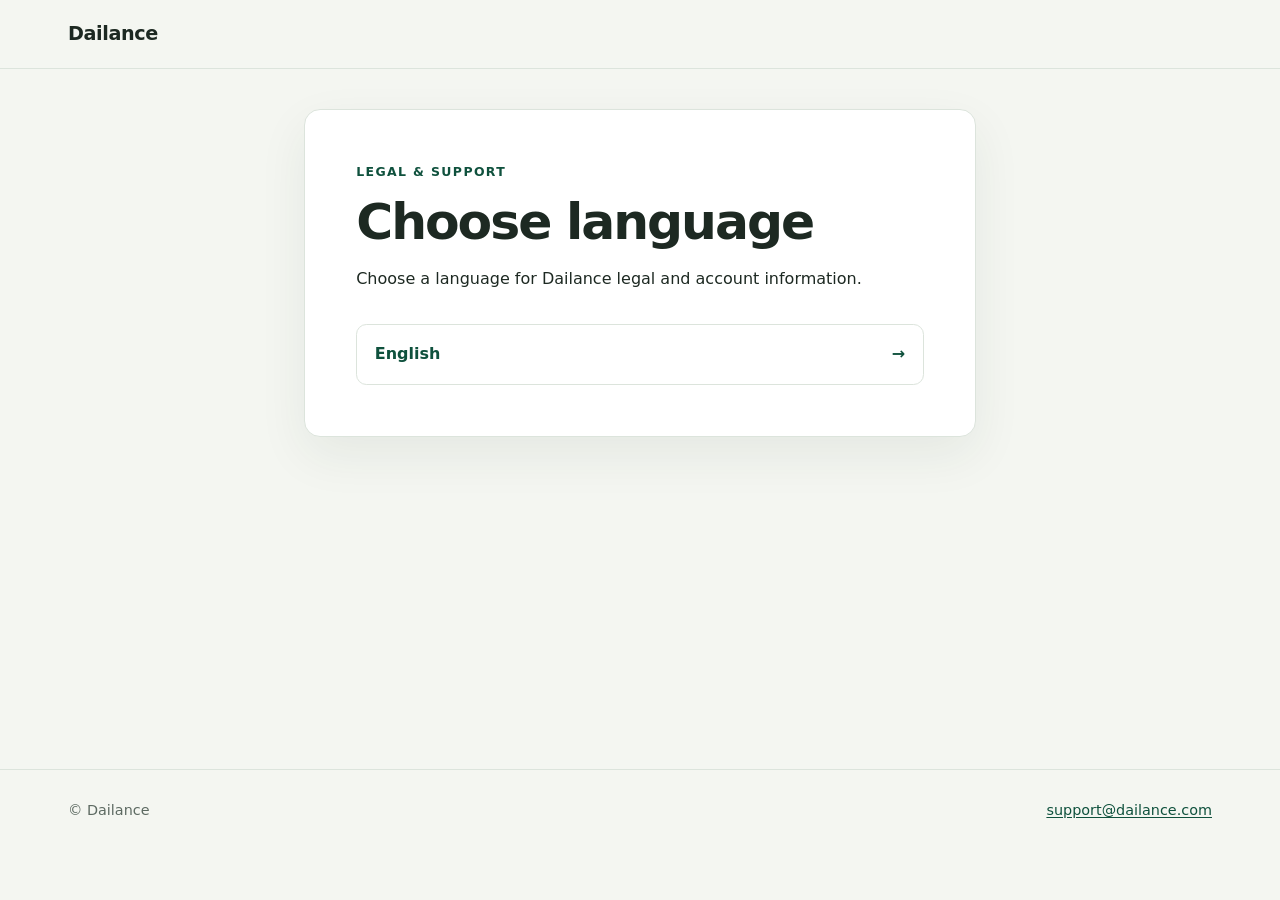
==== index.html @ d52d4323 "feat: add Dailance legal site" ====
<!doctype html>
<html lang="en">
<head>
  <meta charset="utf-8">
  <meta name="viewport" content="width=device-width, initial-scale=1">
  <meta name="description" content="Choose a language for Dailance legal and account information.">
  <link rel="canonical" href="https://legal.dailance.com/">
  <link rel="stylesheet" href="/assets/styles.css">
  <title>Choose language — Dailance</title>
</head>
<body>
  <a class="skip-link" href="#main-content">Skip to content</a>
  <header class="site-header">
    <div class="site-shell header-inner">
      <a class="brand" href="/" aria-label="Dailance legal home">Dailance</a>
    </div>
  </header>
  <main id="main-content" class="site-shell">
    <section class="content-card content-card--compact" aria-labelledby="page-title">
      <p class="eyebrow">Legal &amp; support</p>
      <h1 id="page-title">Choose language</h1>
      <p>Choose a language for Dailance legal and account information.</p>
      <ul class="link-list" aria-label="Available languages">
        <li><a href="/en/" lang="en" hreflang="en">English</a></li>
      </ul>
    </section>
  </main>
  <footer class="site-footer">
    <div class="site-shell footer-inner">
      <p>© Dailance</p>
      <p><a href="mailto:support@dailance.com">support@dailance.com</a></p>
    </div>
  </footer>
</body>
</html>
---- assets/styles.css ----
:root {
  color-scheme: light;
  --background: #f4f6f1;
  --surface: #ffffff;
  --text: #1d2922;
  --muted: #5d6a62;
  --accent: #176b52;
  --accent-dark: #0f513d;
  --border: #dce4dc;
  --notice-background: #fff8e7;
  --notice-border: #d49b2a;
  --shadow: 0 18px 50px rgba(28, 52, 40, 0.07);
  font-family: system-ui, -apple-system, BlinkMacSystemFont, "Segoe UI", sans-serif;
  font-synthesis: none;
  line-height: 1.65;
}

* {
  box-sizing: border-box;
}

html {
  background: var(--background);
  color: var(--text);
  scroll-behavior: smooth;
}

body {
  margin: 0;
  overflow-wrap: break-word;
}

a {
  color: var(--accent-dark);
  text-decoration-thickness: 0.08em;
  text-underline-offset: 0.16em;
}

a:hover {
  color: var(--accent);
}

a:focus-visible {
  border-radius: 0.2rem;
  outline: 3px solid rgba(23, 107, 82, 0.35);
  outline-offset: 3px;
}

.skip-link {
  background: var(--text);
  border-radius: 0 0 0.35rem 0;
  color: #ffffff;
  left: 0;
  padding: 0.65rem 1rem;
  position: fixed;
  top: 0;
  transform: translateY(-120%);
  transition: transform 0.1s ease;
  z-index: 10;
}

.skip-link:focus {
  transform: translateY(0);
}

.site-shell {
  margin: 0 auto;
  max-width: 74rem;
  padding: 0 1.25rem;
}

.site-header {
  border-bottom: 1px solid var(--border);
  padding: 1.15rem 0;
}

.header-inner {
  align-items: center;
  display: flex;
  flex-wrap: wrap;
  gap: 1rem;
  justify-content: space-between;
}

.brand {
  color: var(--text);
  font-size: 1.2rem;
  font-weight: 720;
  letter-spacing: -0.02em;
  text-decoration: none;
}

.language-indicator {
  color: var(--muted);
  font-size: 0.9rem;
  margin: 0;
}

main {
  min-height: calc(100vh - 15rem);
}

.content-card {
  background: var(--surface);
  border: 1px solid var(--border);
  border-radius: 1rem;
  box-shadow: var(--shadow);
  margin: 2.5rem auto;
  max-width: 50rem;
  padding: clamp(1.4rem, 4vw, 3.75rem);
}

.content-card--compact {
  max-width: 42rem;
}

.eyebrow {
  color: var(--accent-dark);
  font-size: 0.78rem;
  font-weight: 700;
  letter-spacing: 0.11em;
  margin: 0 0 0.5rem;
  text-transform: uppercase;
}

h1,
h2 {
  color: var(--text);
  line-height: 1.25;
  text-wrap: balance;
}

h1 {
  font-size: clamp(2rem, 7vw, 3.15rem);
  letter-spacing: -0.04em;
  margin: 0;
}

h2 {
  font-size: 1.3rem;
  letter-spacing: -0.015em;
  margin: 2.6rem 0 0.7rem;
}

p,
li {
  max-width: 70ch;
}

p {
  margin: 0.8rem 0;
}

ul,
ol {
  padding-left: 1.45rem;
}

li + li {
  margin-top: 0.55rem;
}

.page-meta {
  border-bottom: 1px solid var(--border);
  color: var(--muted);
  margin: 1rem 0 2rem;
  padding-bottom: 1.4rem;
}

.page-meta p {
  margin: 0.15rem 0;
}

.review-notice {
  background: var(--notice-background);
  border-left: 4px solid var(--notice-border);
  border-radius: 0.4rem;
  color: #4f3a12;
  margin: 1.5rem 0 2rem;
  padding: 0.9rem 1rem;
}

.review-notice strong {
  display: block;
  margin-bottom: 0.2rem;
}

.placeholder {
  background: var(--notice-background);
  border: 1px solid var(--notice-border);
  border-radius: 0.25rem;
  color: #4f3a12;
  font-weight: 700;
  overflow-wrap: anywhere;
  padding: 0.1rem 0.3rem;
}

.link-list {
  display: grid;
  gap: 0.8rem;
  list-style: none;
  margin: 2rem 0 0;
  padding: 0;
}

.link-list a {
  align-items: center;
  border: 1px solid var(--border);
  border-radius: 0.65rem;
  display: flex;
  font-weight: 650;
  justify-content: space-between;
  padding: 1rem 1.1rem;
  text-decoration: none;
}

.link-list a::after {
  content: "→";
}

.link-list a:hover {
  background: var(--background);
  border-color: #b7c8bc;
}

.support-box {
  border-top: 1px solid var(--border);
  margin-top: 2.75rem;
  padding-top: 1.35rem;
}

.site-footer {
  border-top: 1px solid var(--border);
  color: var(--muted);
  font-size: 0.9rem;
  padding: 1.8rem 0 2.5rem;
}

.footer-inner {
  display: flex;
  flex-wrap: wrap;
  gap: 0.8rem 1.4rem;
  justify-content: space-between;
}

.footer-nav {
  display: flex;
  flex-wrap: wrap;
  gap: 0.6rem 1.2rem;
}

.footer-nav a[aria-current="page"] {
  color: var(--text);
  font-weight: 700;
  text-decoration: none;
}

.footer-inner p {
  margin: 0;
}

@media (max-width: 36rem) {
  .site-shell {
    padding: 0 0.9rem;
  }

  .content-card {
    border-left: 0;
    border-radius: 0;
    border-right: 0;
    margin: 1.2rem -0.9rem;
    padding: 1.4rem 1.15rem 2rem;
  }

  .footer-inner {
    display: block;
  }

  .footer-nav {
    margin-top: 0.8rem;
  }
}

@media (prefers-reduced-motion: reduce) {
  html {
    scroll-behavior: auto;
  }

  .skip-link {
    transition: none;
  }
}
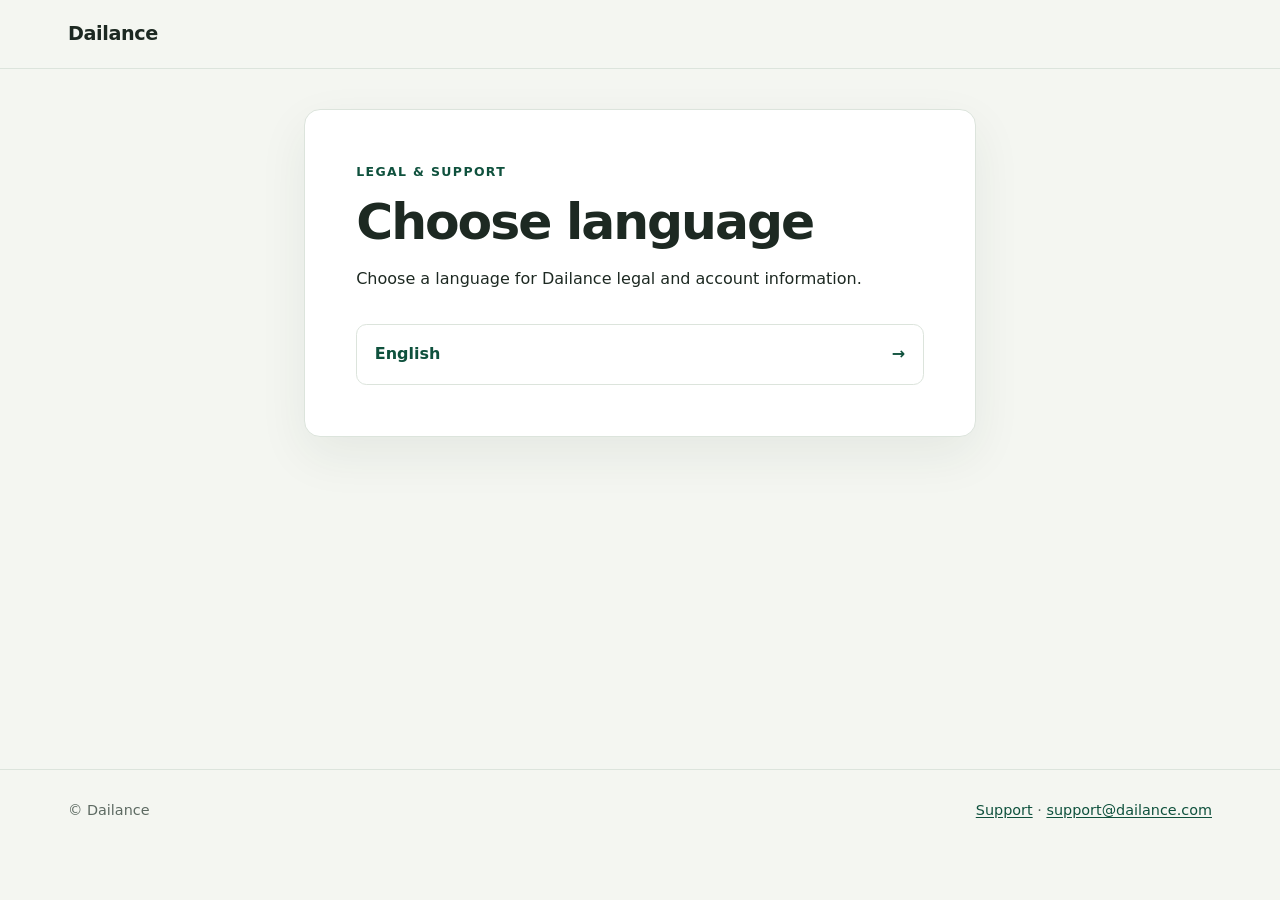
==== commit 775a8e26: "docs: finalize deletion and retention disclosures" ====
--- a/index.html
+++ b/index.html
@@ -28,7 +28,7 @@
   <footer class="site-footer">
     <div class="site-shell footer-inner">
       <p>© Dailance</p>
-      <p><a href="mailto:support@dailance.com">support@dailance.com</a></p>
+      <p><a href="/en/support/">Support</a> · <a href="mailto:support@dailance.com">support@dailance.com</a></p>
     </div>
   </footer>
 </body>
--- a/assets/styles.css
+++ b/assets/styles.css
@@ -42,7 +42,7 @@
 
 a:focus-visible {
   border-radius: 0.2rem;
-  outline: 3px solid rgba(23, 107, 82, 0.35);
+  outline: 3px solid var(--accent);
   outline-offset: 3px;
 }
 
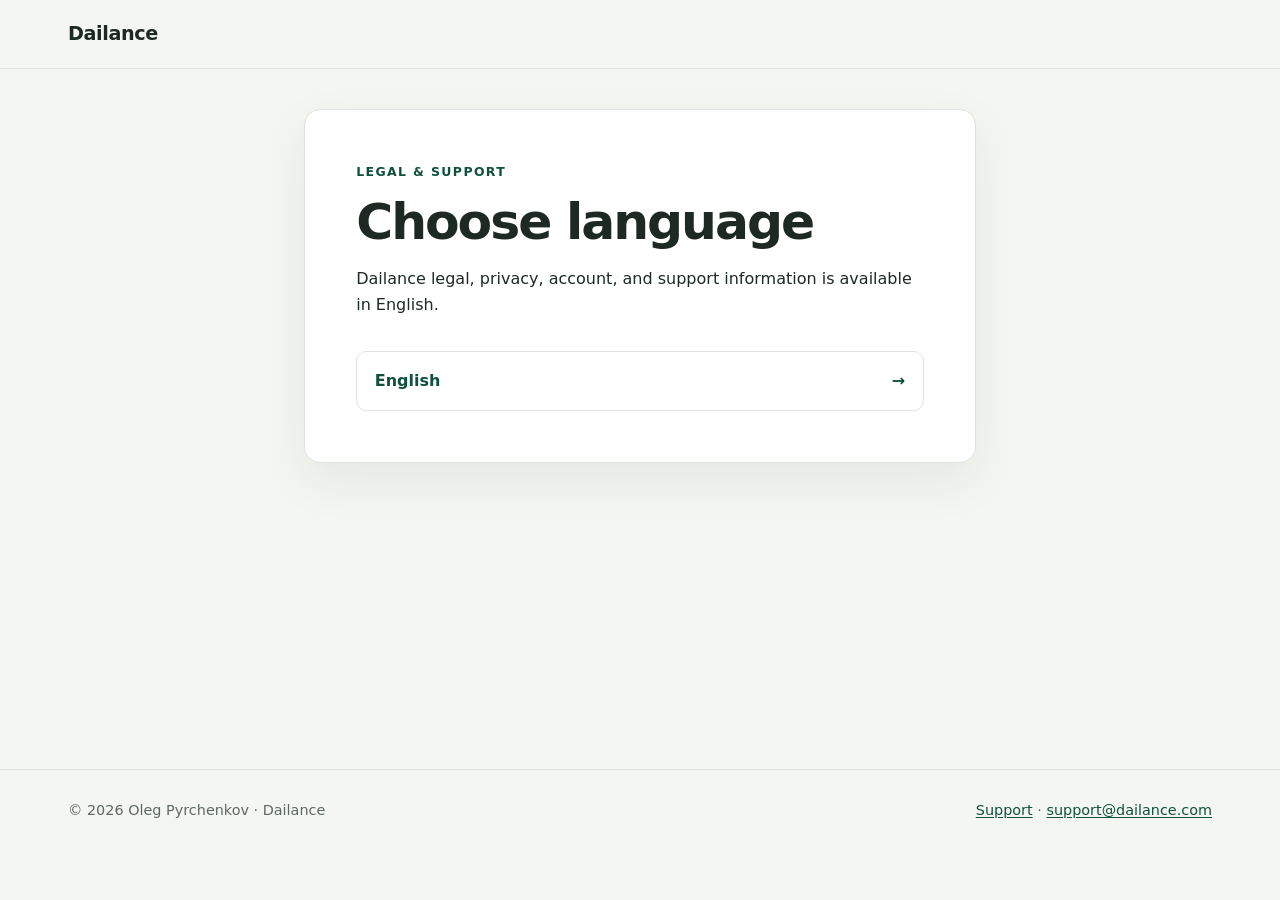
==== commit 34919186: "docs: publish finalized legal pages" ====
--- a/index.html
+++ b/index.html
@@ -3,7 +3,7 @@
 <head>
   <meta charset="utf-8">
   <meta name="viewport" content="width=device-width, initial-scale=1">
-  <meta name="description" content="Choose a language for Dailance legal and account information.">
+  <meta name="description" content="Legal, privacy, account, and support information for Dailance.">
   <link rel="canonical" href="https://legal.dailance.com/">
   <link rel="stylesheet" href="/assets/styles.css">
   <title>Choose language — Dailance</title>
@@ -19,7 +19,7 @@
     <section class="content-card content-card--compact" aria-labelledby="page-title">
       <p class="eyebrow">Legal &amp; support</p>
       <h1 id="page-title">Choose language</h1>
-      <p>Choose a language for Dailance legal and account information.</p>
+      <p>Dailance legal, privacy, account, and support information is available in English.</p>
       <ul class="link-list" aria-label="Available languages">
         <li><a href="/en/" lang="en" hreflang="en">English</a></li>
       </ul>
@@ -27,7 +27,7 @@
   </main>
   <footer class="site-footer">
     <div class="site-shell footer-inner">
-      <p>© Dailance</p>
+      <p>© 2026 Oleg Pyrchenkov · Dailance</p>
       <p><a href="/en/support/">Support</a> · <a href="mailto:support@dailance.com">support@dailance.com</a></p>
     </div>
   </footer>
--- a/assets/styles.css
+++ b/assets/styles.css
@@ -7,8 +7,6 @@
   --accent: #176b52;
   --accent-dark: #0f513d;
   --border: #dce4dc;
-  --notice-background: #fff8e7;
-  --notice-border: #d49b2a;
   --shadow: 0 18px 50px rgba(28, 52, 40, 0.07);
   font-family: system-ui, -apple-system, BlinkMacSystemFont, "Segoe UI", sans-serif;
   font-synthesis: none;
@@ -171,30 +169,6 @@
   margin: 0.15rem 0;
 }
 
-.review-notice {
-  background: var(--notice-background);
-  border-left: 4px solid var(--notice-border);
-  border-radius: 0.4rem;
-  color: #4f3a12;
-  margin: 1.5rem 0 2rem;
-  padding: 0.9rem 1rem;
-}
-
-.review-notice strong {
-  display: block;
-  margin-bottom: 0.2rem;
-}
-
-.placeholder {
-  background: var(--notice-background);
-  border: 1px solid var(--notice-border);
-  border-radius: 0.25rem;
-  color: #4f3a12;
-  font-weight: 700;
-  overflow-wrap: anywhere;
-  padding: 0.1rem 0.3rem;
-}
-
 .link-list {
   display: grid;
   gap: 0.8rem;
